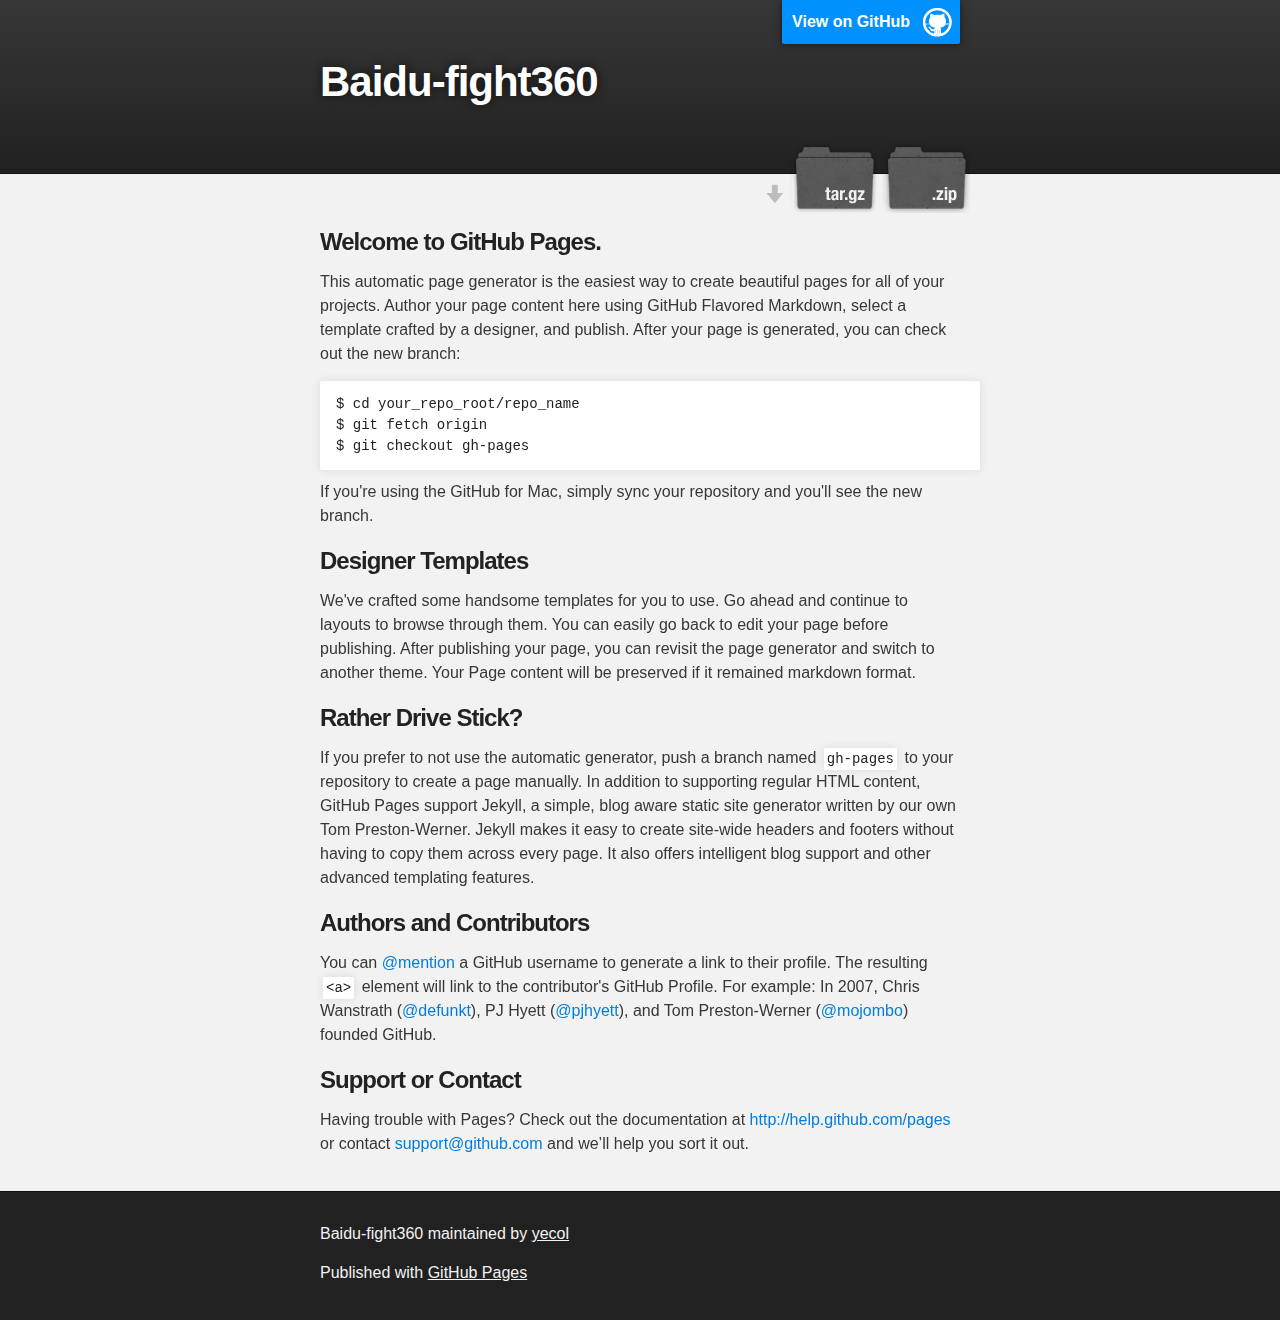
==== index.html @ 408aad26 "Create gh-pages branch via GitHub" ====
<!DOCTYPE html>
<html>

  <head>
    <meta charset='utf-8' />
    <meta http-equiv="X-UA-Compatible" content="chrome=1" />
    <meta name="description" content="Baidu-fight360 : " />

    <link rel="stylesheet" type="text/css" media="screen" href="stylesheets/stylesheet.css">

    <title>Baidu-fight360</title>
  </head>

  <body>

    <!-- HEADER -->
    <div id="header_wrap" class="outer">
        <header class="inner">
          <a id="forkme_banner" href="https://github.com/yecol/baidu-fight360">View on GitHub</a>

          <h1 id="project_title">Baidu-fight360</h1>
          <h2 id="project_tagline"></h2>

            <section id="downloads">
              <a class="zip_download_link" href="https://github.com/yecol/baidu-fight360/zipball/master">Download this project as a .zip file</a>
              <a class="tar_download_link" href="https://github.com/yecol/baidu-fight360/tarball/master">Download this project as a tar.gz file</a>
            </section>
        </header>
    </div>

    <!-- MAIN CONTENT -->
    <div id="main_content_wrap" class="outer">
      <section id="main_content" class="inner">
        <h3>
<a name="welcome-to-github-pages" class="anchor" href="#welcome-to-github-pages"><span class="octicon octicon-link"></span></a>Welcome to GitHub Pages.</h3>

<p>This automatic page generator is the easiest way to create beautiful pages for all of your projects. Author your page content here using GitHub Flavored Markdown, select a template crafted by a designer, and publish. After your page is generated, you can check out the new branch:</p>

<pre><code>$ cd your_repo_root/repo_name
$ git fetch origin
$ git checkout gh-pages
</code></pre>

<p>If you're using the GitHub for Mac, simply sync your repository and you'll see the new branch.</p>

<h3>
<a name="designer-templates" class="anchor" href="#designer-templates"><span class="octicon octicon-link"></span></a>Designer Templates</h3>

<p>We've crafted some handsome templates for you to use. Go ahead and continue to layouts to browse through them. You can easily go back to edit your page before publishing. After publishing your page, you can revisit the page generator and switch to another theme. Your Page content will be preserved if it remained markdown format.</p>

<h3>
<a name="rather-drive-stick" class="anchor" href="#rather-drive-stick"><span class="octicon octicon-link"></span></a>Rather Drive Stick?</h3>

<p>If you prefer to not use the automatic generator, push a branch named <code>gh-pages</code> to your repository to create a page manually. In addition to supporting regular HTML content, GitHub Pages support Jekyll, a simple, blog aware static site generator written by our own Tom Preston-Werner. Jekyll makes it easy to create site-wide headers and footers without having to copy them across every page. It also offers intelligent blog support and other advanced templating features.</p>

<h3>
<a name="authors-and-contributors" class="anchor" href="#authors-and-contributors"><span class="octicon octicon-link"></span></a>Authors and Contributors</h3>

<p>You can <a href="https://github.com/blog/821" class="user-mention">@mention</a> a GitHub username to generate a link to their profile. The resulting <code>&lt;a&gt;</code> element will link to the contributor's GitHub Profile. For example: In 2007, Chris Wanstrath (<a href="https://github.com/defunkt" class="user-mention">@defunkt</a>), PJ Hyett (<a href="https://github.com/pjhyett" class="user-mention">@pjhyett</a>), and Tom Preston-Werner (<a href="https://github.com/mojombo" class="user-mention">@mojombo</a>) founded GitHub.</p>

<h3>
<a name="support-or-contact" class="anchor" href="#support-or-contact"><span class="octicon octicon-link"></span></a>Support or Contact</h3>

<p>Having trouble with Pages? Check out the documentation at <a href="http://help.github.com/pages">http://help.github.com/pages</a> or contact <a href="mailto:support@github.com">support@github.com</a> and we’ll help you sort it out.</p>
      </section>
    </div>

    <!-- FOOTER  -->
    <div id="footer_wrap" class="outer">
      <footer class="inner">
        <p class="copyright">Baidu-fight360 maintained by <a href="https://github.com/yecol">yecol</a></p>
        <p>Published with <a href="http://pages.github.com">GitHub Pages</a></p>
      </footer>
    </div>

    

  </body>
</html>
---- stylesheets/stylesheet.css ----
/*******************************************************************************
Slate Theme for GitHub Pages
by Jason Costello, @jsncostello
*******************************************************************************/

@import url(pygment_trac.css);

/*******************************************************************************
MeyerWeb Reset
*******************************************************************************/

html, body, div, span, applet, object, iframe,
h1, h2, h3, h4, h5, h6, p, blockquote, pre,
a, abbr, acronym, address, big, cite, code,
del, dfn, em, img, ins, kbd, q, s, samp,
small, strike, strong, sub, sup, tt, var,
b, u, i, center,
dl, dt, dd, ol, ul, li,
fieldset, form, label, legend,
table, caption, tbody, tfoot, thead, tr, th, td,
article, aside, canvas, details, embed,
figure, figcaption, footer, header, hgroup,
menu, nav, output, ruby, section, summary,
time, mark, audio, video {
  margin: 0;
  padding: 0;
  border: 0;
  font: inherit;
  vertical-align: baseline;
}

/* HTML5 display-role reset for older browsers */
article, aside, details, figcaption, figure,
footer, header, hgroup, menu, nav, section {
  display: block;
}

ol, ul {
  list-style: none;
}

blockquote, q {
}

table {
  border-collapse: collapse;
  border-spacing: 0;
}

/*******************************************************************************
Theme Styles
*******************************************************************************/

body {
  box-sizing: border-box;
  color:#373737;
  background: #212121;
  font-size: 16px;
  font-family: 'Myriad Pro', Calibri, Helvetica, Arial, sans-serif;
  line-height: 1.5;
  -webkit-font-smoothing: antialiased;
}

h1, h2, h3, h4, h5, h6 {
  margin: 10px 0;
  font-weight: 700;
  color:#222222;
  font-family: 'Lucida Grande', 'Calibri', Helvetica, Arial, sans-serif;
  letter-spacing: -1px;
}

h1 {
  font-size: 36px;
  font-weight: 700;
}

h2 {
  padding-bottom: 10px;
  font-size: 32px;
  background: url('../images/bg_hr.png') repeat-x bottom;
}

h3 {
  font-size: 24px;
}

h4 {
  font-size: 21px;
}

h5 {
  font-size: 18px;
}

h6 {
  font-size: 16px;
}

p {
  margin: 10px 0 15px 0;
}

footer p {
  color: #f2f2f2;
}

a {
  text-decoration: none;
  color: #007edf;
  text-shadow: none;

  transition: color 0.5s ease;
  transition: text-shadow 0.5s ease;
  -webkit-transition: color 0.5s ease;
  -webkit-transition: text-shadow 0.5s ease;
  -moz-transition: color 0.5s ease;
  -moz-transition: text-shadow 0.5s ease;
  -o-transition: color 0.5s ease;
  -o-transition: text-shadow 0.5s ease;
  -ms-transition: color 0.5s ease;
  -ms-transition: text-shadow 0.5s ease;
}

a:hover, a:focus {text-decoration: underline;}

footer a {
  color: #F2F2F2;
  text-decoration: underline;
}

em {
  font-style: italic;
}

strong {
  font-weight: bold;
}

img {
  position: relative;
  margin: 0 auto;
  max-width: 739px;
  padding: 5px;
  margin: 10px 0 10px 0;
  border: 1px solid #ebebeb;

  box-shadow: 0 0 5px #ebebeb;
  -webkit-box-shadow: 0 0 5px #ebebeb;
  -moz-box-shadow: 0 0 5px #ebebeb;
  -o-box-shadow: 0 0 5px #ebebeb;
  -ms-box-shadow: 0 0 5px #ebebeb;
}

pre, code {
  width: 100%;
  color: #222;
  background-color: #fff;

  font-family: Monaco, "Bitstream Vera Sans Mono", "Lucida Console", Terminal, monospace;
  font-size: 14px;

  border-radius: 2px;
  -moz-border-radius: 2px;
  -webkit-border-radius: 2px;



}

pre {
  width: 100%;
  padding: 10px;
  box-shadow: 0 0 10px rgba(0,0,0,.1);
  overflow: auto;
}

code {
  padding: 3px;
  margin: 0 3px;
  box-shadow: 0 0 10px rgba(0,0,0,.1);
}

pre code {
  display: block;
  box-shadow: none;
}

blockquote {
  color: #666;
  margin-bottom: 20px;
  padding: 0 0 0 20px;
  border-left: 3px solid #bbb;
}

ul, ol, dl {
  margin-bottom: 15px
}

ul li {
  list-style: inside;
  padding-left: 20px;
}

ol li {
  list-style: decimal inside;
  padding-left: 20px;
}

dl dt {
  font-weight: bold;
}

dl dd {
  padding-left: 20px;
  font-style: italic;
}

dl p {
  padding-left: 20px;
  font-style: italic;
}

hr {
  height: 1px;
  margin-bottom: 5px;
  border: none;
  background: url('../images/bg_hr.png') repeat-x center;
}

table {
  border: 1px solid #373737;
  margin-bottom: 20px;
  text-align: left;
 }

th {
  font-family: 'Lucida Grande', 'Helvetica Neue', Helvetica, Arial, sans-serif;
  padding: 10px;
  background: #373737;
  color: #fff;
 }

td {
  padding: 10px;
  border: 1px solid #373737;
 }

form {
  background: #f2f2f2;
  padding: 20px;
}

/*******************************************************************************
Full-Width Styles
*******************************************************************************/

.outer {
  width: 100%;
}

.inner {
  position: relative;
  max-width: 640px;
  padding: 20px 10px;
  margin: 0 auto;
}

#forkme_banner {
  display: block;
  position: absolute;
  top:0;
  right: 10px;
  z-index: 10;
  padding: 10px 50px 10px 10px;
  color: #fff;
  background: url('../images/blacktocat.png') #0090ff no-repeat 95% 50%;
  font-weight: 700;
  box-shadow: 0 0 10px rgba(0,0,0,.5);
  border-bottom-left-radius: 2px;
  border-bottom-right-radius: 2px;
}

#header_wrap {
  background: #212121;
  background: -moz-linear-gradient(top, #373737, #212121);
  background: -webkit-linear-gradient(top, #373737, #212121);
  background: -ms-linear-gradient(top, #373737, #212121);
  background: -o-linear-gradient(top, #373737, #212121);
  background: linear-gradient(top, #373737, #212121);
}

#header_wrap .inner {
  padding: 50px 10px 30px 10px;
}

#project_title {
  margin: 0;
  color: #fff;
  font-size: 42px;
  font-weight: 700;
  text-shadow: #111 0px 0px 10px;
}

#project_tagline {
  color: #fff;
  font-size: 24px;
  font-weight: 300;
  background: none;
  text-shadow: #111 0px 0px 10px;
}

#downloads {
  position: absolute;
  width: 210px;
  z-index: 10;
  bottom: -40px;
  right: 0;
  height: 70px;
  background: url('../images/icon_download.png') no-repeat 0% 90%;
}

.zip_download_link {
  display: block;
  float: right;
  width: 90px;
  height:70px;
  text-indent: -5000px;
  overflow: hidden;
  background: url(../images/sprite_download.png) no-repeat bottom left;
}

.tar_download_link {
  display: block;
  float: right;
  width: 90px;
  height:70px;
  text-indent: -5000px;
  overflow: hidden;
  background: url(../images/sprite_download.png) no-repeat bottom right;
  margin-left: 10px;
}

.zip_download_link:hover {
  background: url(../images/sprite_download.png) no-repeat top left;
}

.tar_download_link:hover {
  background: url(../images/sprite_download.png) no-repeat top right;
}

#main_content_wrap {
  background: #f2f2f2;
  border-top: 1px solid #111;
  border-bottom: 1px solid #111;
}

#main_content {
  padding-top: 40px;
}

#footer_wrap {
  background: #212121;
}



/*******************************************************************************
Small Device Styles
*******************************************************************************/

@media screen and (max-width: 480px) {
  body {
    font-size:14px;
  }

  #downloads {
    display: none;
  }

  .inner {
    min-width: 320px;
    max-width: 480px;
  }

  #project_title {
  font-size: 32px;
  }

  h1 {
    font-size: 28px;
  }

  h2 {
    font-size: 24px;
  }

  h3 {
    font-size: 21px;
  }

  h4 {
    font-size: 18px;
  }

  h5 {
    font-size: 14px;
  }

  h6 {
    font-size: 12px;
  }

  code, pre {
    min-width: 320px;
    max-width: 480px;
    font-size: 11px;
  }

}
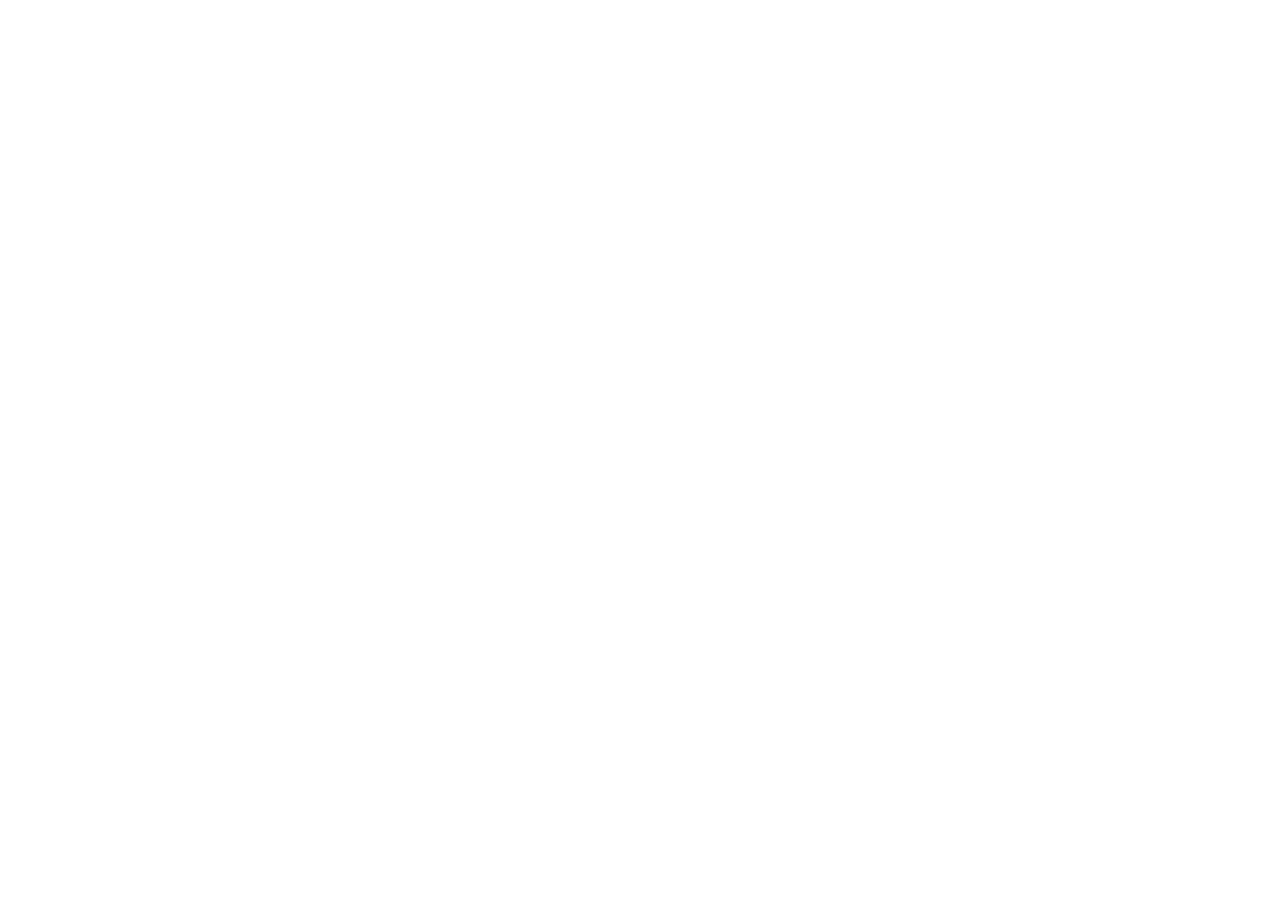
==== commit 7552d772: "html init." ====
--- a/index.html
+++ b/index.html
@@ -1,79 +1,25 @@
-<!DOCTYPE html>
-<html>
+﻿<!DOCTYPE html>
+<html lang="zh-cn">
+    <head>
+        <meta charset="utf-8">
+        <meta http-equiv="X-UA-Compatible" content="IE=edge">
+        <meta name="viewport" content="width=device-width, initial-scale=1.0">
+        <meta name="description" content="">
+        <meta name="author" content="yecol">
+        <title>
+            百度卫士
+        </title>
+        <link href="/static/assets/css/style.css" rel="stylesheet" type="text/css">
 
-  <head>
-    <meta charset='utf-8' />
-    <meta http-equiv="X-UA-Compatible" content="chrome=1" />
-    <meta name="description" content="Baidu-fight360 : " />
+        <!--[if lt IE 9]>
+        <script src="/static/assets/js/html5shiv.js"></script>
+        <script src="/static/assets/js/respond.min.js"></script>
+        <![endif]-->
+    </head>
+    
+    <body>
+       
 
-    <link rel="stylesheet" type="text/css" media="screen" href="stylesheets/stylesheet.css">
-
-    <title>Baidu-fight360</title>
-  </head>
-
-  <body>
-
-    <!-- HEADER -->
-    <div id="header_wrap" class="outer">
-        <header class="inner">
-          <a id="forkme_banner" href="https://github.com/yecol/baidu-fight360">View on GitHub</a>
-
-          <h1 id="project_title">Baidu-fight360</h1>
-          <h2 id="project_tagline"></h2>
-
-            <section id="downloads">
-              <a class="zip_download_link" href="https://github.com/yecol/baidu-fight360/zipball/master">Download this project as a .zip file</a>
-              <a class="tar_download_link" href="https://github.com/yecol/baidu-fight360/tarball/master">Download this project as a tar.gz file</a>
-            </section>
-        </header>
-    </div>
-
-    <!-- MAIN CONTENT -->
-    <div id="main_content_wrap" class="outer">
-      <section id="main_content" class="inner">
-        <h3>
-<a name="welcome-to-github-pages" class="anchor" href="#welcome-to-github-pages"><span class="octicon octicon-link"></span></a>Welcome to GitHub Pages.</h3>
-
-<p>This automatic page generator is the easiest way to create beautiful pages for all of your projects. Author your page content here using GitHub Flavored Markdown, select a template crafted by a designer, and publish. After your page is generated, you can check out the new branch:</p>
-
-<pre><code>$ cd your_repo_root/repo_name
-$ git fetch origin
-$ git checkout gh-pages
-</code></pre>
-
-<p>If you're using the GitHub for Mac, simply sync your repository and you'll see the new branch.</p>
-
-<h3>
-<a name="designer-templates" class="anchor" href="#designer-templates"><span class="octicon octicon-link"></span></a>Designer Templates</h3>
-
-<p>We've crafted some handsome templates for you to use. Go ahead and continue to layouts to browse through them. You can easily go back to edit your page before publishing. After publishing your page, you can revisit the page generator and switch to another theme. Your Page content will be preserved if it remained markdown format.</p>
-
-<h3>
-<a name="rather-drive-stick" class="anchor" href="#rather-drive-stick"><span class="octicon octicon-link"></span></a>Rather Drive Stick?</h3>
-
-<p>If you prefer to not use the automatic generator, push a branch named <code>gh-pages</code> to your repository to create a page manually. In addition to supporting regular HTML content, GitHub Pages support Jekyll, a simple, blog aware static site generator written by our own Tom Preston-Werner. Jekyll makes it easy to create site-wide headers and footers without having to copy them across every page. It also offers intelligent blog support and other advanced templating features.</p>
-
-<h3>
-<a name="authors-and-contributors" class="anchor" href="#authors-and-contributors"><span class="octicon octicon-link"></span></a>Authors and Contributors</h3>
-
-<p>You can <a href="https://github.com/blog/821" class="user-mention">@mention</a> a GitHub username to generate a link to their profile. The resulting <code>&lt;a&gt;</code> element will link to the contributor's GitHub Profile. For example: In 2007, Chris Wanstrath (<a href="https://github.com/defunkt" class="user-mention">@defunkt</a>), PJ Hyett (<a href="https://github.com/pjhyett" class="user-mention">@pjhyett</a>), and Tom Preston-Werner (<a href="https://github.com/mojombo" class="user-mention">@mojombo</a>) founded GitHub.</p>
-
-<h3>
-<a name="support-or-contact" class="anchor" href="#support-or-contact"><span class="octicon octicon-link"></span></a>Support or Contact</h3>
-
-<p>Having trouble with Pages? Check out the documentation at <a href="http://help.github.com/pages">http://help.github.com/pages</a> or contact <a href="mailto:support@github.com">support@github.com</a> and we’ll help you sort it out.</p>
-      </section>
-    </div>
-
-    <!-- FOOTER  -->
-    <div id="footer_wrap" class="outer">
-      <footer class="inner">
-        <p class="copyright">Baidu-fight360 maintained by <a href="https://github.com/yecol">yecol</a></p>
-        <p>Published with <a href="http://pages.github.com">GitHub Pages</a></p>
-      </footer>
-    </div>
-
-    
-
-  </body>
-</html>
+        <script src="/static/assets/js/jquery-1.10.2.min.js"></script>
+    </body>
+</html>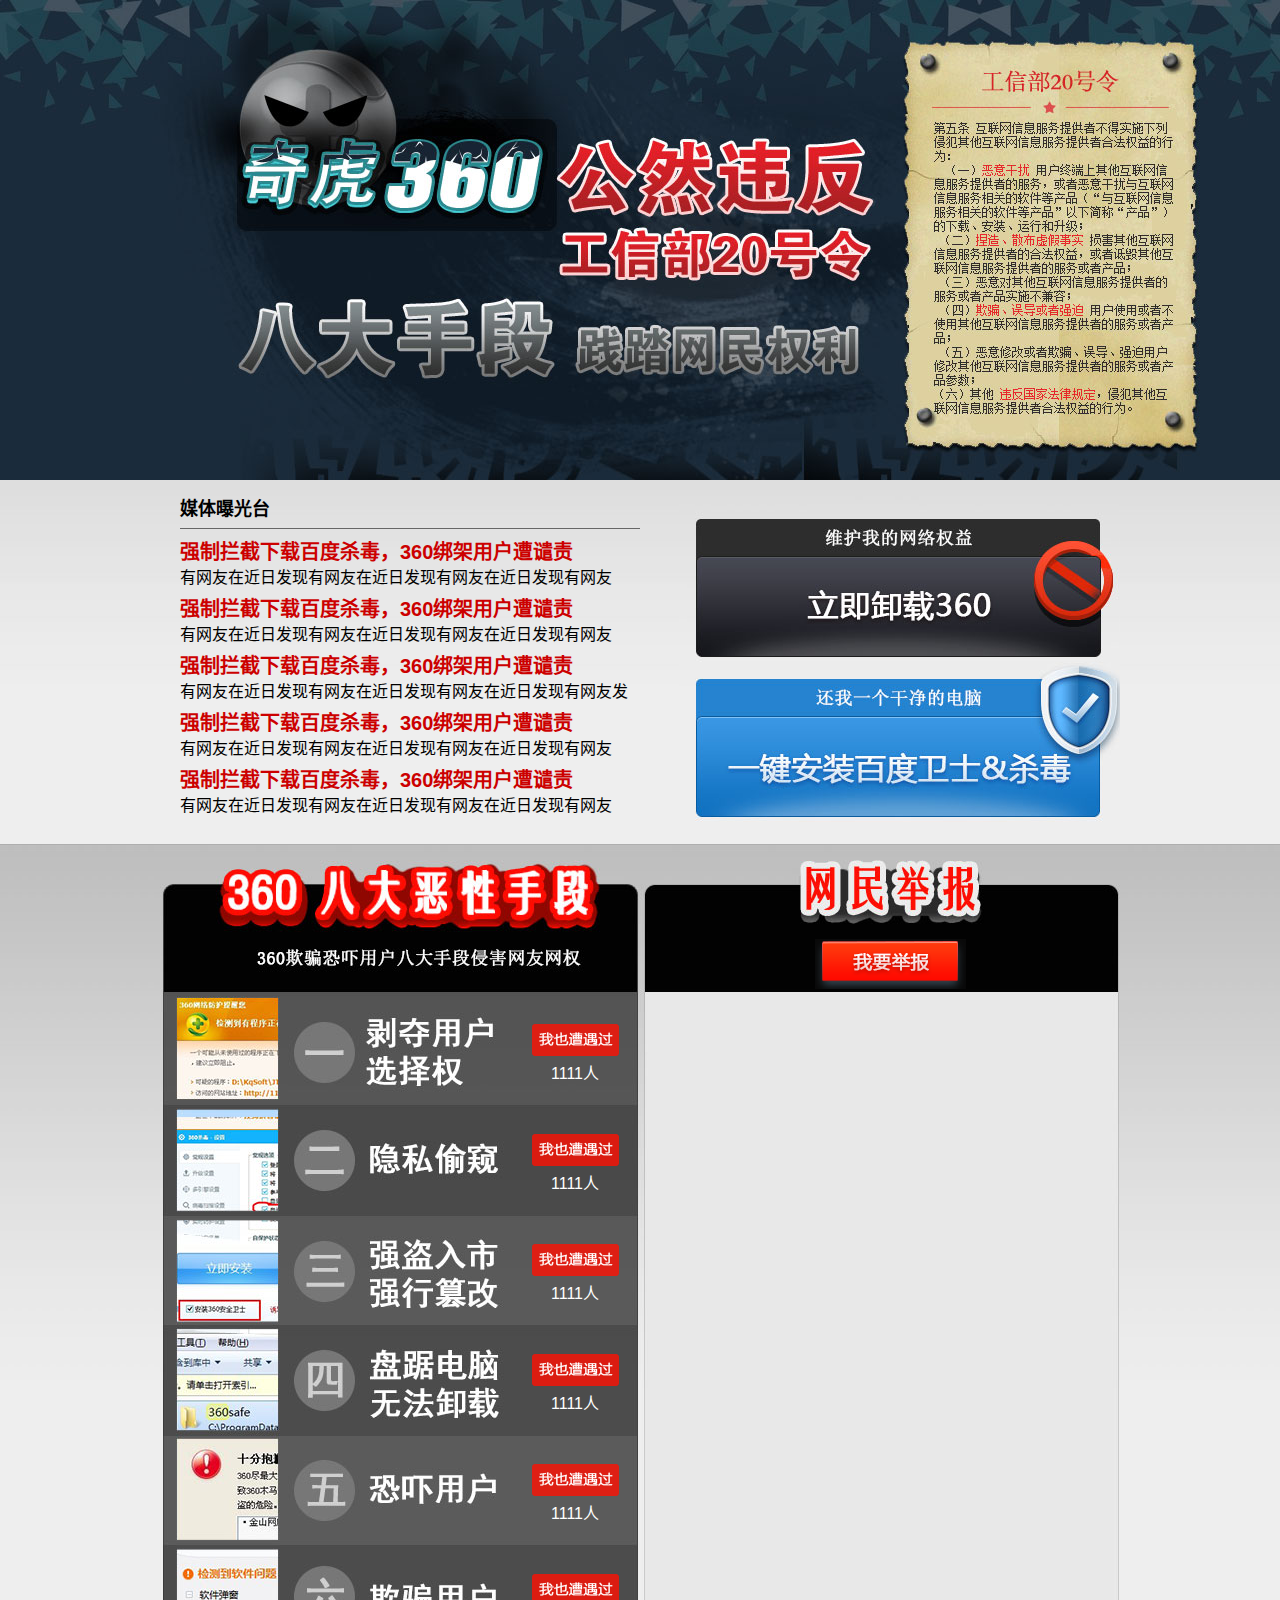
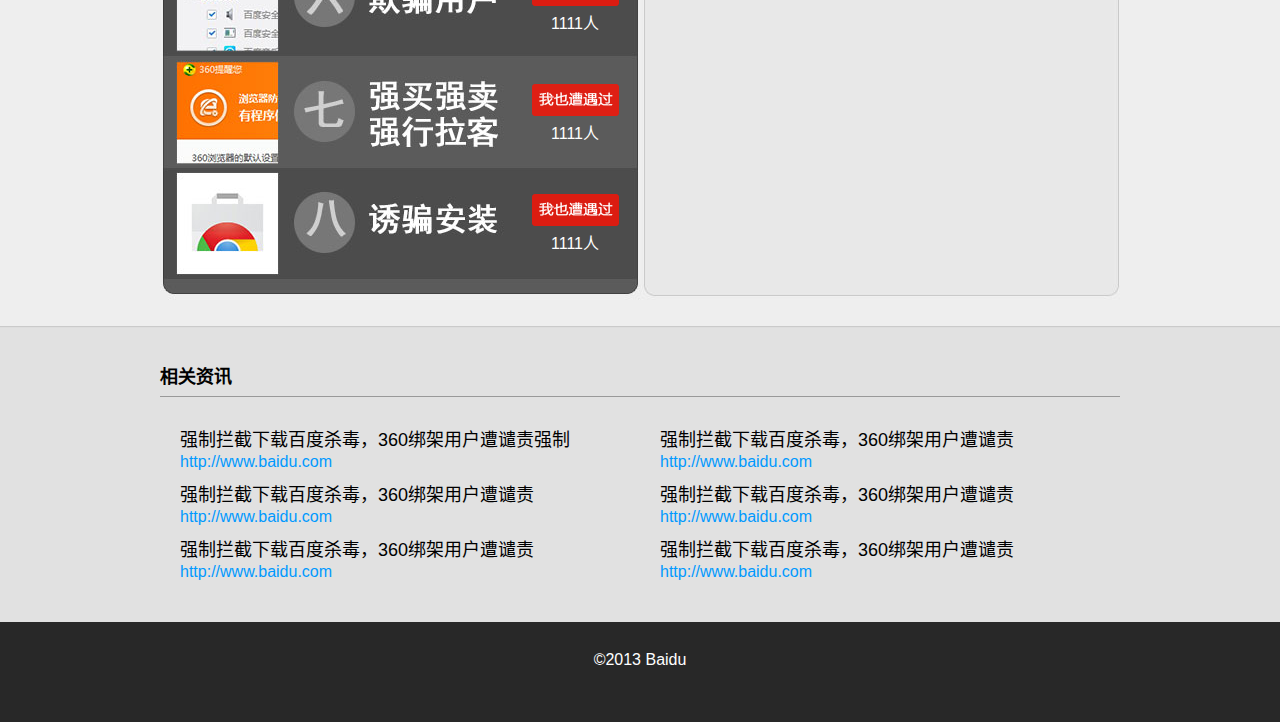
==== commit c918b194: "index.html v0.9" ====
--- a/index.html
+++ b/index.html
@@ -9,7 +9,7 @@
         <title>
             百度卫士
         </title>
-        <link href="/static/assets/css/style.css" rel="stylesheet" type="text/css">
+        <link href="./assets/css/style.css" rel="stylesheet" type="text/css">
 
         <!--[if lt IE 9]>
         <script src="/static/assets/js/html5shiv.js"></script>
@@ -18,6 +18,123 @@
     </head>
     
     <body>
+    <div id="banner" class="section">
+        <div class="banner-container">
+        </div>
+    </div>
+
+    <div id="expo" class="section">
+        <div class="expo-container">
+            <div class="expo-news">
+                <h4>媒体曝光台</h4>
+                <div class="expo-item">
+                    <a href="#">强制拦截下载百度杀毒，360绑架用户遭谴责</a>
+                    <p>有网友在近日发现有网友在近日发现有网友在近日发现有网友</p>
+                </div>
+                <div class="expo-item">
+                    <a href="#">强制拦截下载百度杀毒，360绑架用户遭谴责</a>
+                    <p>有网友在近日发现有网友在近日发现有网友在近日发现有网友</p>
+                </div>
+                <div class="expo-item">
+                    <a href="#">强制拦截下载百度杀毒，360绑架用户遭谴责</a>
+                    <p>有网友在近日发现有网友在近日发现有网友在近日发现有网友发</p>
+                </div>
+                <div class="expo-item">
+                    <a href="#">强制拦截下载百度杀毒，360绑架用户遭谴责</a>
+                    <p>有网友在近日发现有网友在近日发现有网友在近日发现有网友</p>
+                </div>
+                <div class="expo-item">
+                    <a href="#">强制拦截下载百度杀毒，360绑架用户遭谴责</a>
+                    <p>有网友在近日发现有网友在近日发现有网友在近日发现有网友</p>
+                </div>
+            </div>
+            <div class="expo-btn">
+                <a href="#" id="remove-360"></a>
+                <a href="#" id="install-baidu"></a>
+            </div>
+        </div>
+    </div>
+
+    <div id="list" class="section">
+        <div class="list-container">
+            <div class="zz">
+                <div class="method">
+                    <a href="#" class="me2"></a>
+                    <p class="me2-p">1111人</p>
+                </div>
+                <div class="method">
+                    <a href="#" class="me2"></a>
+                    <p class="me2-p">1111人</p>
+                </div>
+                <div class="method">
+                    <a href="#" class="me2"></a>
+                    <p class="me2-p">1111人</p>
+                </div>
+                <div class="method">
+                    <a href="#" class="me2"></a>
+                    <p class="me2-p">1111人</p>
+                </div>
+                <div class="method">
+                    <a href="#" class="me2"></a>
+                    <p class="me2-p">1111人</p>
+                </div>
+                <div class="method">
+                    <a href="#" class="me2"></a>
+                    <p class="me2-p">1111人</p>
+                </div>
+                <div class="method">
+                    <a href="#" class="me2"></a>
+                    <p class="me2-p">1111人</p>
+                </div>
+                <div class="method">
+                    <a href="#" class="me2"></a>
+                    <p class="me2-p">1111人</p>
+                </div>
+            </div>
+           
+            <div class="jb">
+            <div class="jb-btn">
+                <a href="#"></a>
+            </div>
+            <div class="jb-images">
+            </div>
+            </div>
+        </div>
+    </div>
+
+    <div id="news" class="section">
+        <div class="news-container">
+             <h4>相关资讯</h4>
+                <div class="news-item">
+                    <a href="#" class="title">强制拦截下载百度杀毒，360绑架用户遭谴责强制</a>
+                    <a href="#" class="link">http://www.baidu.com</a>
+                </div>
+                <div class="news-item">
+                    <a href="#" class="title">强制拦截下载百度杀毒，360绑架用户遭谴责</a>
+                    <a href="#" class="link">http://www.baidu.com</a>
+                </div>
+                <div class="news-item">
+                    <a href="#" class="title">强制拦截下载百度杀毒，360绑架用户遭谴责</a>
+                    <a href="#" class="link">http://www.baidu.com</a>
+                </div>
+                <div class="news-item">
+                    <a href="#" class="title">强制拦截下载百度杀毒，360绑架用户遭谴责</a>
+                    <a href="#" class="link">http://www.baidu.com</a>
+                </div>
+                <div class="news-item">
+                    <a href="#" class="title">强制拦截下载百度杀毒，360绑架用户遭谴责</a>
+                    <a href="#" class="link">http://www.baidu.com</a>
+                </div>
+                <div class="news-item">
+                    <a href="#" class="title">强制拦截下载百度杀毒，360绑架用户遭谴责</a>
+                    <a href="#" class="link">http://www.baidu.com</a>
+                </div>
+        </div>
+    </div>
+    <div id="footer" class="section">
+        <p>©2013 Baidu</p>
+    </div>
+
        
 
         <script src="/static/assets/js/jquery-1.10.2.min.js"></script>
--- a/assets/css/style.css
+++ b/assets/css/style.css
@@ -0,0 +1,33 @@
+@import "reset.css";
+body{font-family:"Microsoft Yahei",'Arial';vertical-align:baseline}body a{text-decoration:none}body a:hover,body a:focus,body a:active{color:#00f}
+.clearfix:before,.clearfix:after{content:" ";display:table}
+.clearfix:after{clear:both}
+.hide{display:none}
+.section{width:100%}
+#banner{height:480px;background:url("../img/banner-bg.jpg") 0 0 repeat-x}#banner .banner-container{width:1440px;margin:0 auto 0 auto;background:url("../img/banner.jpg") center center no-repeat;height:480px}
+#expo{background:url("../img/gd-bg.jpg") 0 0 repeat-x}#expo:before,#expo:after{content:" ";display:table}
+#expo:after{clear:both}
+#expo .expo-container{width:960px;height:364px;margin:0 auto 0 auto}#expo .expo-container:before,#expo .expo-container:after{content:" ";display:table}
+#expo .expo-container:after{clear:both}
+#expo .expo-container .expo-news{width:479px;height:320px;padding:20px;float:left}#expo .expo-container .expo-news h4{display:block;width:460px;border-bottom:solid #666 1px;padding-bottom:10px;margin-bottom:10px;font-size:18px;color:#000}
+#expo .expo-container .expo-news .expo-item{width:460px;margin-bottom:10px}#expo .expo-container .expo-news .expo-item a{font-weight:bold;color:#c00;font-size:20px;line-height:26px;margin-bottom:10px}#expo .expo-container .expo-news .expo-item a:hover,#expo .expo-container .expo-news .expo-item a:active{color:#cc0 0;text-decoration:underline}
+#expo .expo-container .expo-news .expo-item p{padding-top:5px}
+#expo .expo-container .expo-btn{width:441px;height:360px;float:left}#expo .expo-container .expo-btn a#remove-360{display:block;width:441px;height:182px;background:url("../img/remove-360.jpg") 0 0 no-repeat}
+#expo .expo-container .expo-btn a#install-baidu{display:block;width:441px;height:182px;background:url("../img/install-baidu.jpg") 0 0 no-repeat}
+#list{background:url("../img/8da-bg.jpg") 0 0 repeat-x}#list:before,#list:after{content:" ";display:table}
+#list:after{clear:both}
+#list .list-container{height:1083px;width:960px;margin:0 auto 0 auto}#list .list-container:before,#list .list-container:after{content:" ";display:table}
+#list .list-container:after{clear:both}
+#list .list-container .zz{float:left;width:480px;height:933px;background:url("../img/8da.jpg") 0 0 no-repeat;padding-top:150px}#list .list-container .zz .method{width:130px;height:80px;padding-left:350px;padding-top:30px}#list .list-container .zz .method a.me2{margin:0 auto 0 auto;width:87px;height:32px;display:block;background:url("../img/me2.png") 0 0 no-repeat}
+#list .list-container .zz .method p.me2-p{text-align:center;width:87px;margin:10px auto 0 auto;color:#fff}
+#list .list-container .jb{float:left;width:480px;height:1083px;background:url("../img/jb-bg.jpg") 0 0 no-repeat}#list .list-container .jb .jb-btn{width:480px;height:150px}#list .list-container .jb .jb-btn:before,#list .list-container .jb .jb-btn:after{content:" ";display:table}
+#list .list-container .jb .jb-btn:after{clear:both}
+#list .list-container .jb .jb-btn a{background:url("../img/jubao.png") 0 0 no-repeat;width:151px;height:50px;display:block;margin-top:95px;margin-left:175px}
+#news{border-top:solid #ddd 1px;background-color:#e1e1e1}#news .news-container{width:960px;margin:0 auto 0 auto;padding-top:40px;padding-bottom:50px}#news .news-container:before,#news .news-container:after{content:" ";display:table}
+#news .news-container:after{clear:both}
+#news .news-container h4{display:block;width:960px;border-bottom:solid #999 1px;padding-bottom:10px;margin-bottom:10px;font-size:18px;color:#000}
+#news .news-container .news-item{float:left;width:440px;height:15px;padding:20px}#news .news-container .news-item:before,#news .news-container .news-item:after{content:" ";display:table}
+#news .news-container .news-item:after{clear:both}
+#news .news-container .news-item a.title{color:#000;font-size:18px;line-height:26px}
+#news .news-container .news-item a.link{color:#09f;font-size:16px;line-height:18px}
+#footer{padding-top:30px;background-color:#282828;height:70px}#footer p{color:#fff;text-align:center}
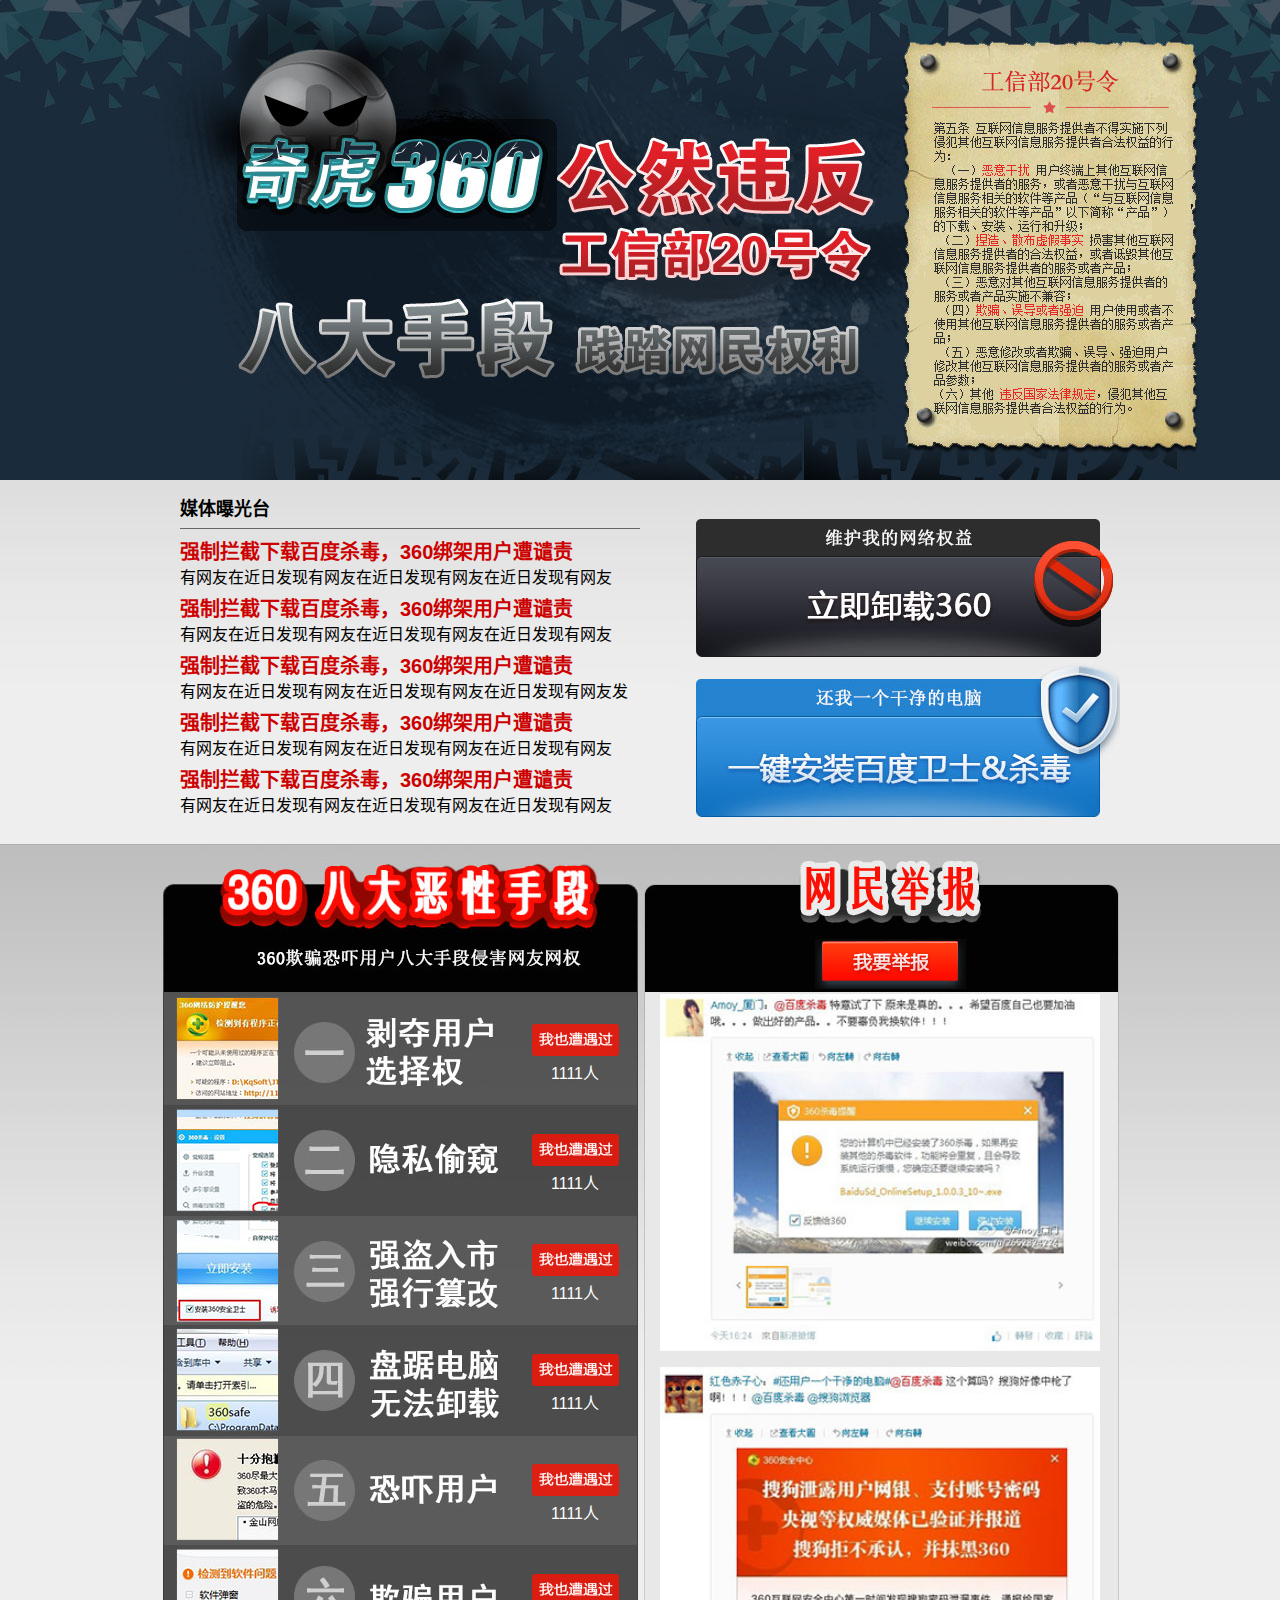
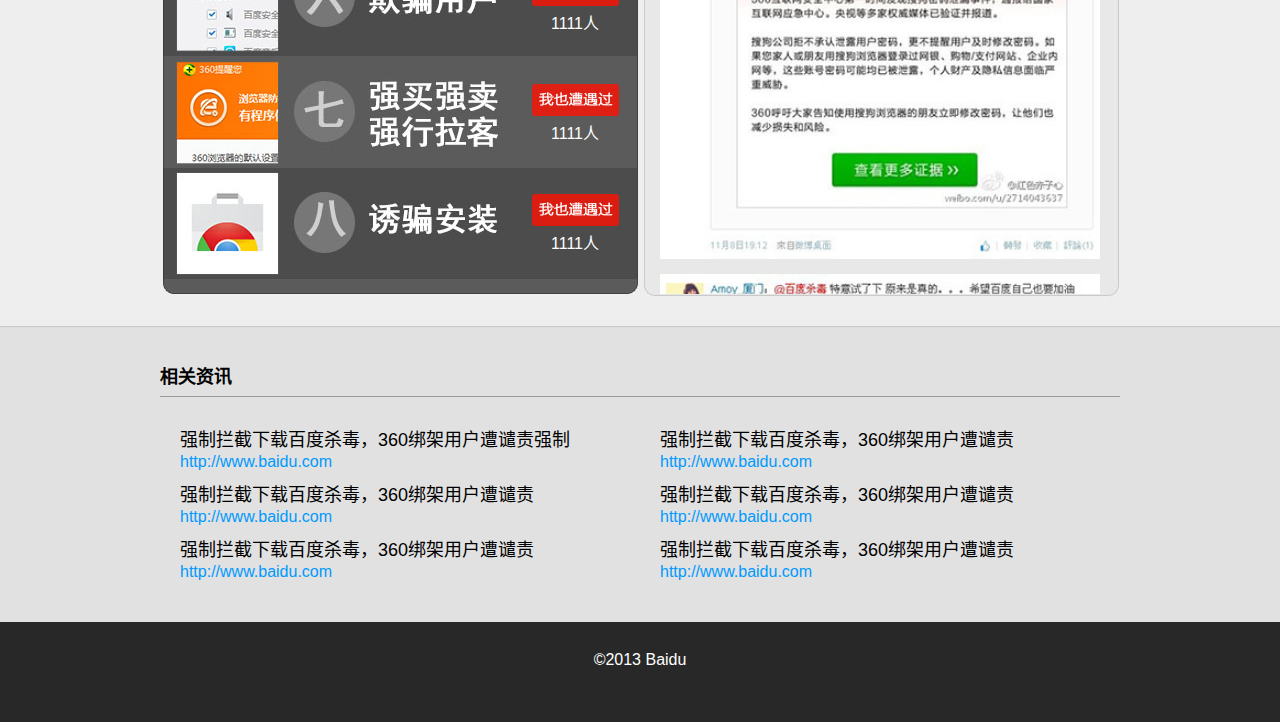
==== commit a5ffdb09: "v1.0" ====
--- a/index.html
+++ b/index.html
@@ -10,6 +10,7 @@
             百度卫士
         </title>
         <link href="./assets/css/style.css" rel="stylesheet" type="text/css">
+        <link href="./assets/css/scroll.css" rel="stylesheet" type="text/css">
 
         <!--[if lt IE 9]>
         <script src="/static/assets/js/html5shiv.js"></script>
@@ -97,6 +98,11 @@
                 <a href="#"></a>
             </div>
             <div class="jb-images">
+                <ul id="scroller">
+                    <li><img src="./images/jb-1.jpg"></li>
+                    <li><img src="./images/jb-2.jpg"></li>
+                    <li><img src="./images/jb-3.jpg"></li>
+                </ul>      
             </div>
             </div>
         </div>
@@ -137,6 +143,20 @@
 
        
 
-        <script src="/static/assets/js/jquery-1.10.2.min.js"></script>
+    <script src="./assets/js/jquery-1.10.2.min.js"></script>
+    <script src="./assets/js/jquery.simplyscroll.min.js"></script>
+    <script>
+    $(document).ready(function() {
+        console.log("hello");
+        $("#scroller").simplyScroll({
+            customClass: 'vert',
+            orientation: 'vertical',
+            auto: true,
+            autoMode: 'loop',
+            frameRate: 20,
+            speed: 1
+        });  
+    });
+    </script>
     </body>
 </html>--- a/assets/css/style.css
+++ b/assets/css/style.css
@@ -23,6 +23,7 @@
 #list .list-container .jb{float:left;width:480px;height:1083px;background:url("../img/jb-bg.jpg") 0 0 no-repeat}#list .list-container .jb .jb-btn{width:480px;height:150px}#list .list-container .jb .jb-btn:before,#list .list-container .jb .jb-btn:after{content:" ";display:table}
 #list .list-container .jb .jb-btn:after{clear:both}
 #list .list-container .jb .jb-btn a{background:url("../img/jubao.png") 0 0 no-repeat;width:151px;height:50px;display:block;margin-top:95px;margin-left:175px}
+#list .list-container .jb .jb-images{width:480px;height:950px;padding-left:10px}#list .list-container .jb .jb-images img{margin:10px;width:450px}
 #news{border-top:solid #ddd 1px;background-color:#e1e1e1}#news .news-container{width:960px;margin:0 auto 0 auto;padding-top:40px;padding-bottom:50px}#news .news-container:before,#news .news-container:after{content:" ";display:table}
 #news .news-container:after{clear:both}
 #news .news-container h4{display:block;width:960px;border-bottom:solid #999 1px;padding-bottom:10px;margin-bottom:10px;font-size:18px;color:#000}
@@ -31,3 +32,12 @@
 #news .news-container .news-item a.title{color:#000;font-size:18px;line-height:26px}
 #news .news-container .news-item a.link{color:#09f;font-size:16px;line-height:18px}
 #footer{padding-top:30px;background-color:#282828;height:70px}#footer p{color:#fff;text-align:center}
+#tricks{width:100%;height:860px}#tricks .tricks-container{width:960px;margin:40px auto 20px auto}#tricks .tricks-container:before,#tricks .tricks-container:after{content:" ";display:table}
+#tricks .tricks-container:after{clear:both}
+#tricks .tricks-container h2{font-size:20px;width:960px;padding-bottom:10px;border-bottom:solid #999 1px}
+#tricks .tricks-container .returnHome{width:100px;color:#09f;font-weight:bold;float:right;position:relative;top:-25px}#tricks .tricks-container .returnHome:hover{text-decoration:underline}
+#tricks .tricks-container .page{display:none;width:960px;float:left;height:720px;margin:20px 0 20px 0}#tricks .tricks-container .page:before,#tricks .tricks-container .page:after{content:" ";display:table}
+#tricks .tricks-container .page:after{clear:both}
+#tricks .tricks-container .page-item{float:left;padding:20px;width:200px;height:200px}#tricks .tricks-container .page-item img{width:200px;height:150px;border:solid #eee 1px;border-radius:8px}
+#tricks .tricks-container .page-item p.trick-p{color:#000;font-size:16px;line-height:20px}
+#tricks .tricks-container .page-nav p{text-align:center;font-size:18px}#tricks .tricks-container .page-nav p a{color:#09f}
--- a/assets/css/scroll.css
+++ b/assets/css/scroll.css
@@ -0,0 +1,124 @@
+/* Container DIV - automatically generated */
+.simply-scroll-container { 
+	position: relative;
+}
+
+/* Clip DIV - automatically generated */
+.simply-scroll-clip { 
+	position: relative;
+	overflow: hidden;
+}
+
+/* UL/OL/DIV - the element that simplyScroll is inited on
+Class name automatically added to element */
+.simply-scroll-list { 
+	overflow: hidden;
+	margin: 0;
+	padding: 0;
+	list-style: none;
+}
+	
+.simply-scroll-list li {
+	padding: 0;
+	margin: 0;
+	list-style: none;
+}
+	
+.simply-scroll-list li img {
+	border: none;
+	display: block;
+}
+
+/* Master button styles - note that left and right 
+versions are included although they are not used in this example */
+
+.simply-scroll-btn {
+	position: absolute;
+	background-image: url(buttons.png);
+	width: 42px;
+	height: 44px;
+	z-index:3;
+	cursor: pointer;
+}
+	
+.simply-scroll-btn-left {
+	left: 6px;
+	bottom: 6px;
+	background-position: 0 -44px;
+}
+.simply-scroll-btn-left.disabled {
+	background-position: 0 0 !important;
+}
+.simply-scroll-btn-left:hover {
+	background-position: 0 -88px;
+}
+	
+.simply-scroll-btn-right {
+	right: 6px;
+	bottom: 6px;
+	background-position: 84px -44px;
+}
+.simply-scroll-btn-right.disabled {
+	background-position: 84px 0 !important;
+}
+.simply-scroll-btn-right:hover {
+	background-position: 84px -88px;
+}
+	
+.simply-scroll-btn-up {
+	right: 6px;
+	top: 6px;
+	background-position: -126px -44px;
+}
+.simply-scroll-btn-up.disabled {
+	background-position: -126px 0 !important;
+}
+.simply-scroll-btn-up:hover {
+	background-position: -126px -88px;
+}
+	
+.simply-scroll-btn-down {
+	right: 6px;
+	bottom: 6px;
+	background-position: -42px -44px;
+}
+.simply-scroll-btn-down.disabled {
+	background-position: -42px 0 !important;
+}
+.simply-scroll-btn-down:hover {
+	background-position: -42px -88px;
+}
+
+/* Custom class modifications - adds to / overrides above
+
+Vertical scroller example, with custom base class */
+
+/* Container DIV */
+.vert { 
+	width: 450px; /* wider than clip for custom button pos. */
+	height: 900px;
+	margin-bottom: 1.5em;
+}
+
+/* Clip DIV */
+.vert .simply-scroll-clip {
+	width: 450px;
+	height: 900px;
+}
+
+/* Explicitly set height/width of each list item */
+.vert .simply-scroll-list li {
+	width: 450px;
+	margin-bottom: 15px;
+}
+
+/* Modified button positions, overriding previous styles */
+.vert .simply-scroll-btn-up { 
+	right: 0;
+	top: 0;
+}
+
+.vert .simply-scroll-btn-down { 
+	right: 0;
+	top: 52px;
+}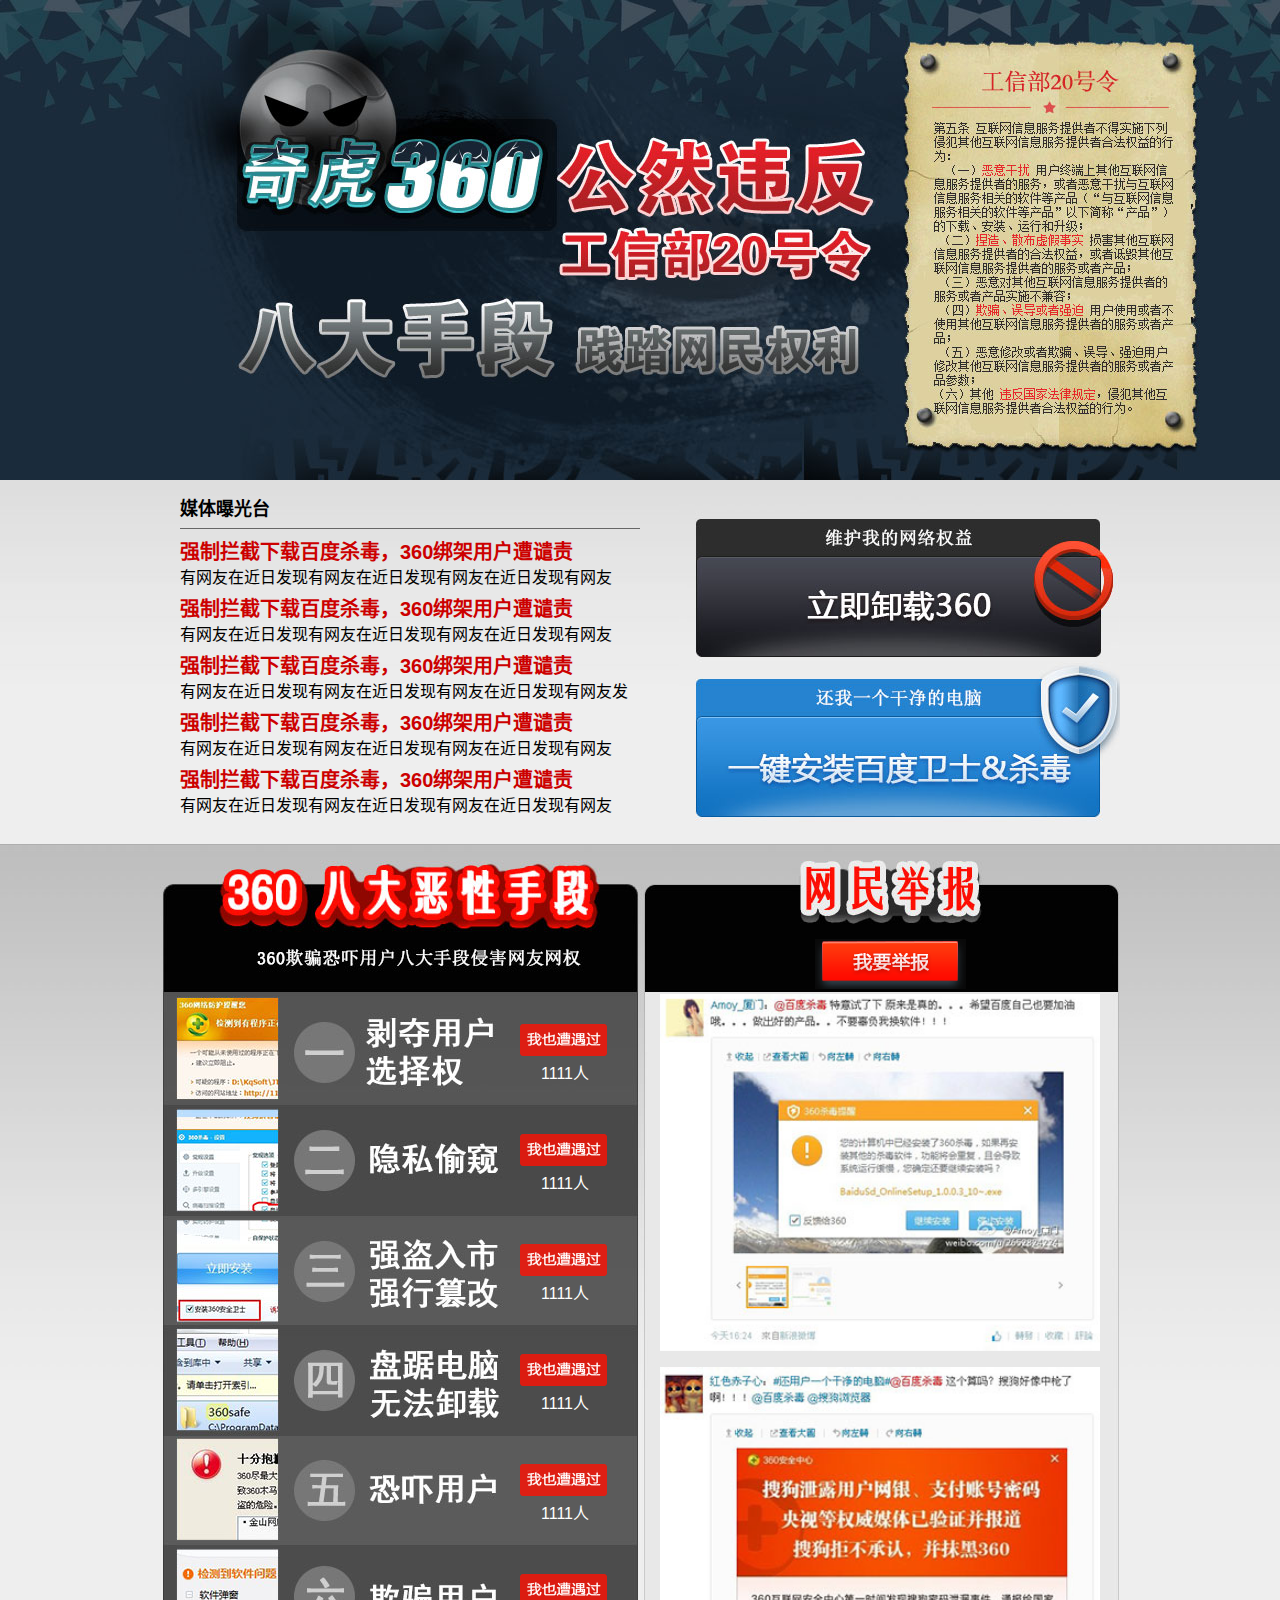
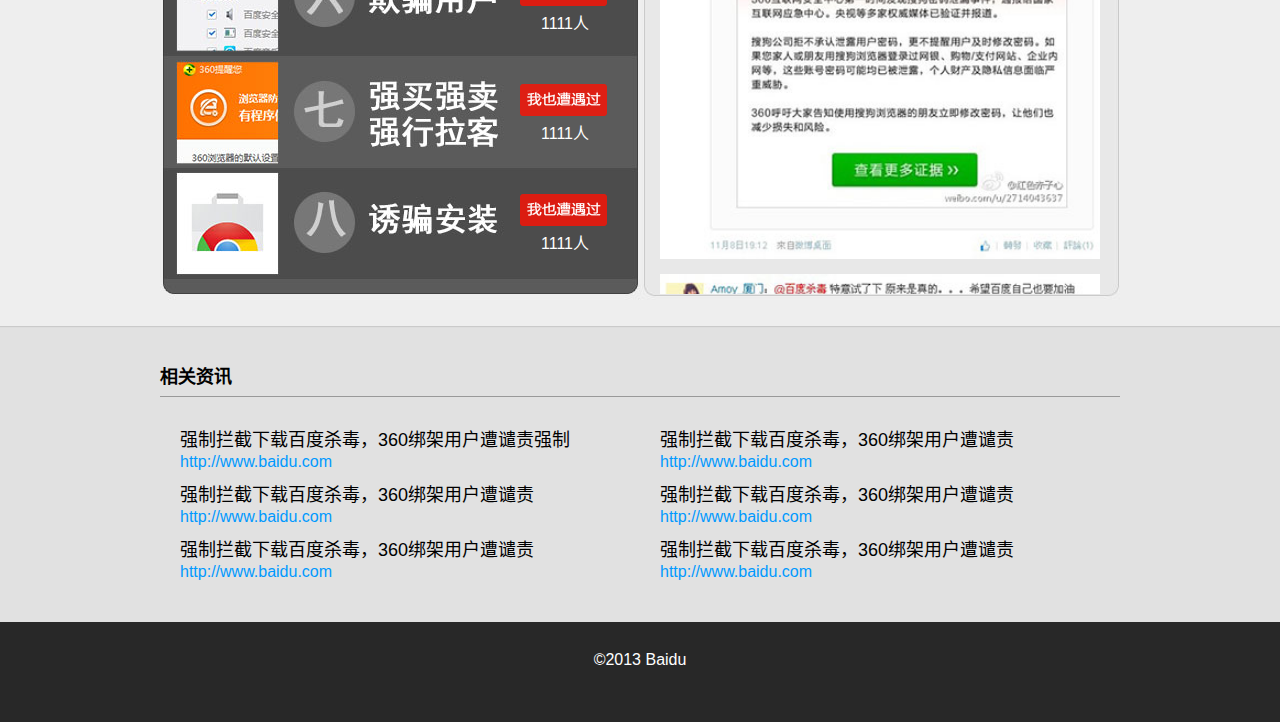
==== commit 0b4a783f: "file added. v1.0" ====
--- a/index.html
+++ b/index.html
@@ -60,34 +60,42 @@
         <div class="list-container">
             <div class="zz">
                 <div class="method">
+                    <a href="trick1.html" class="trick"></a>
                     <a href="#" class="me2"></a>
                     <p class="me2-p">1111人</p>
                 </div>
                 <div class="method">
+                    <a href="trick2.html" class="trick"></a>
                     <a href="#" class="me2"></a>
                     <p class="me2-p">1111人</p>
                 </div>
                 <div class="method">
+                    <a href="trick3.html" class="trick"></a>
                     <a href="#" class="me2"></a>
                     <p class="me2-p">1111人</p>
                 </div>
                 <div class="method">
+                    <a href="trick4.html" class="trick"></a>
                     <a href="#" class="me2"></a>
                     <p class="me2-p">1111人</p>
                 </div>
                 <div class="method">
+                    <a href="trick5.html" class="trick"></a>
                     <a href="#" class="me2"></a>
                     <p class="me2-p">1111人</p>
                 </div>
                 <div class="method">
+                    <a href="trick6.html" class="trick"></a>
                     <a href="#" class="me2"></a>
                     <p class="me2-p">1111人</p>
                 </div>
                 <div class="method">
+                    <a href="trick7.html" class="trick"></a>
                     <a href="#" class="me2"></a>
                     <p class="me2-p">1111人</p>
                 </div>
                 <div class="method">
+                    <a href="trick8.html" class="trick"></a>
                     <a href="#" class="me2"></a>
                     <p class="me2-p">1111人</p>
                 </div>
@@ -147,7 +155,6 @@
     <script src="./assets/js/jquery.simplyscroll.min.js"></script>
     <script>
     $(document).ready(function() {
-        console.log("hello");
         $("#scroller").simplyScroll({
             customClass: 'vert',
             orientation: 'vertical',
--- a/assets/css/style.css
+++ b/assets/css/style.css
@@ -18,12 +18,15 @@
 #list:after{clear:both}
 #list .list-container{height:1083px;width:960px;margin:0 auto 0 auto}#list .list-container:before,#list .list-container:after{content:" ";display:table}
 #list .list-container:after{clear:both}
-#list .list-container .zz{float:left;width:480px;height:933px;background:url("../img/8da.jpg") 0 0 no-repeat;padding-top:150px}#list .list-container .zz .method{width:130px;height:80px;padding-left:350px;padding-top:30px}#list .list-container .zz .method a.me2{margin:0 auto 0 auto;width:87px;height:32px;display:block;background:url("../img/me2.png") 0 0 no-repeat}
-#list .list-container .zz .method p.me2-p{text-align:center;width:87px;margin:10px auto 0 auto;color:#fff}
+#list .list-container .zz{float:left;width:480px;height:933px;background:url("../img/8da.jpg") 0 0 no-repeat;padding-top:150px}#list .list-container .zz .method{width:480px;height:80px;padding-left:0;padding-top:0}#list .list-container .zz .method:before,#list .list-container .zz .method:after{content:" ";display:table}
+#list .list-container .zz .method:after{clear:both}
+#list .list-container .zz .method a.trick{float:left;width:340px;height:110px;display:inline-block}
+#list .list-container .zz .method a.me2{float:left;margin-top:30px;margin-left:20px;width:87px;height:32px;display:block;background:url("../img/me2.png") 0 0 no-repeat}
+#list .list-container .zz .method p.me2-p{float:left;text-align:center;width:130px;margin:10px auto 0 auto;color:#fff}
 #list .list-container .jb{float:left;width:480px;height:1083px;background:url("../img/jb-bg.jpg") 0 0 no-repeat}#list .list-container .jb .jb-btn{width:480px;height:150px}#list .list-container .jb .jb-btn:before,#list .list-container .jb .jb-btn:after{content:" ";display:table}
 #list .list-container .jb .jb-btn:after{clear:both}
 #list .list-container .jb .jb-btn a{background:url("../img/jubao.png") 0 0 no-repeat;width:151px;height:50px;display:block;margin-top:95px;margin-left:175px}
-#list .list-container .jb .jb-images{width:480px;height:950px;padding-left:10px}#list .list-container .jb .jb-images img{margin:10px;width:450px}
+#list .list-container .jb .jb-images{width:470px;height:900px;padding-left:10px;overflow:hidden}#list .list-container .jb .jb-images img{margin:10px;width:450px}
 #news{border-top:solid #ddd 1px;background-color:#e1e1e1}#news .news-container{width:960px;margin:0 auto 0 auto;padding-top:40px;padding-bottom:50px}#news .news-container:before,#news .news-container:after{content:" ";display:table}
 #news .news-container:after{clear:both}
 #news .news-container h4{display:block;width:960px;border-bottom:solid #999 1px;padding-bottom:10px;margin-bottom:10px;font-size:18px;color:#000}
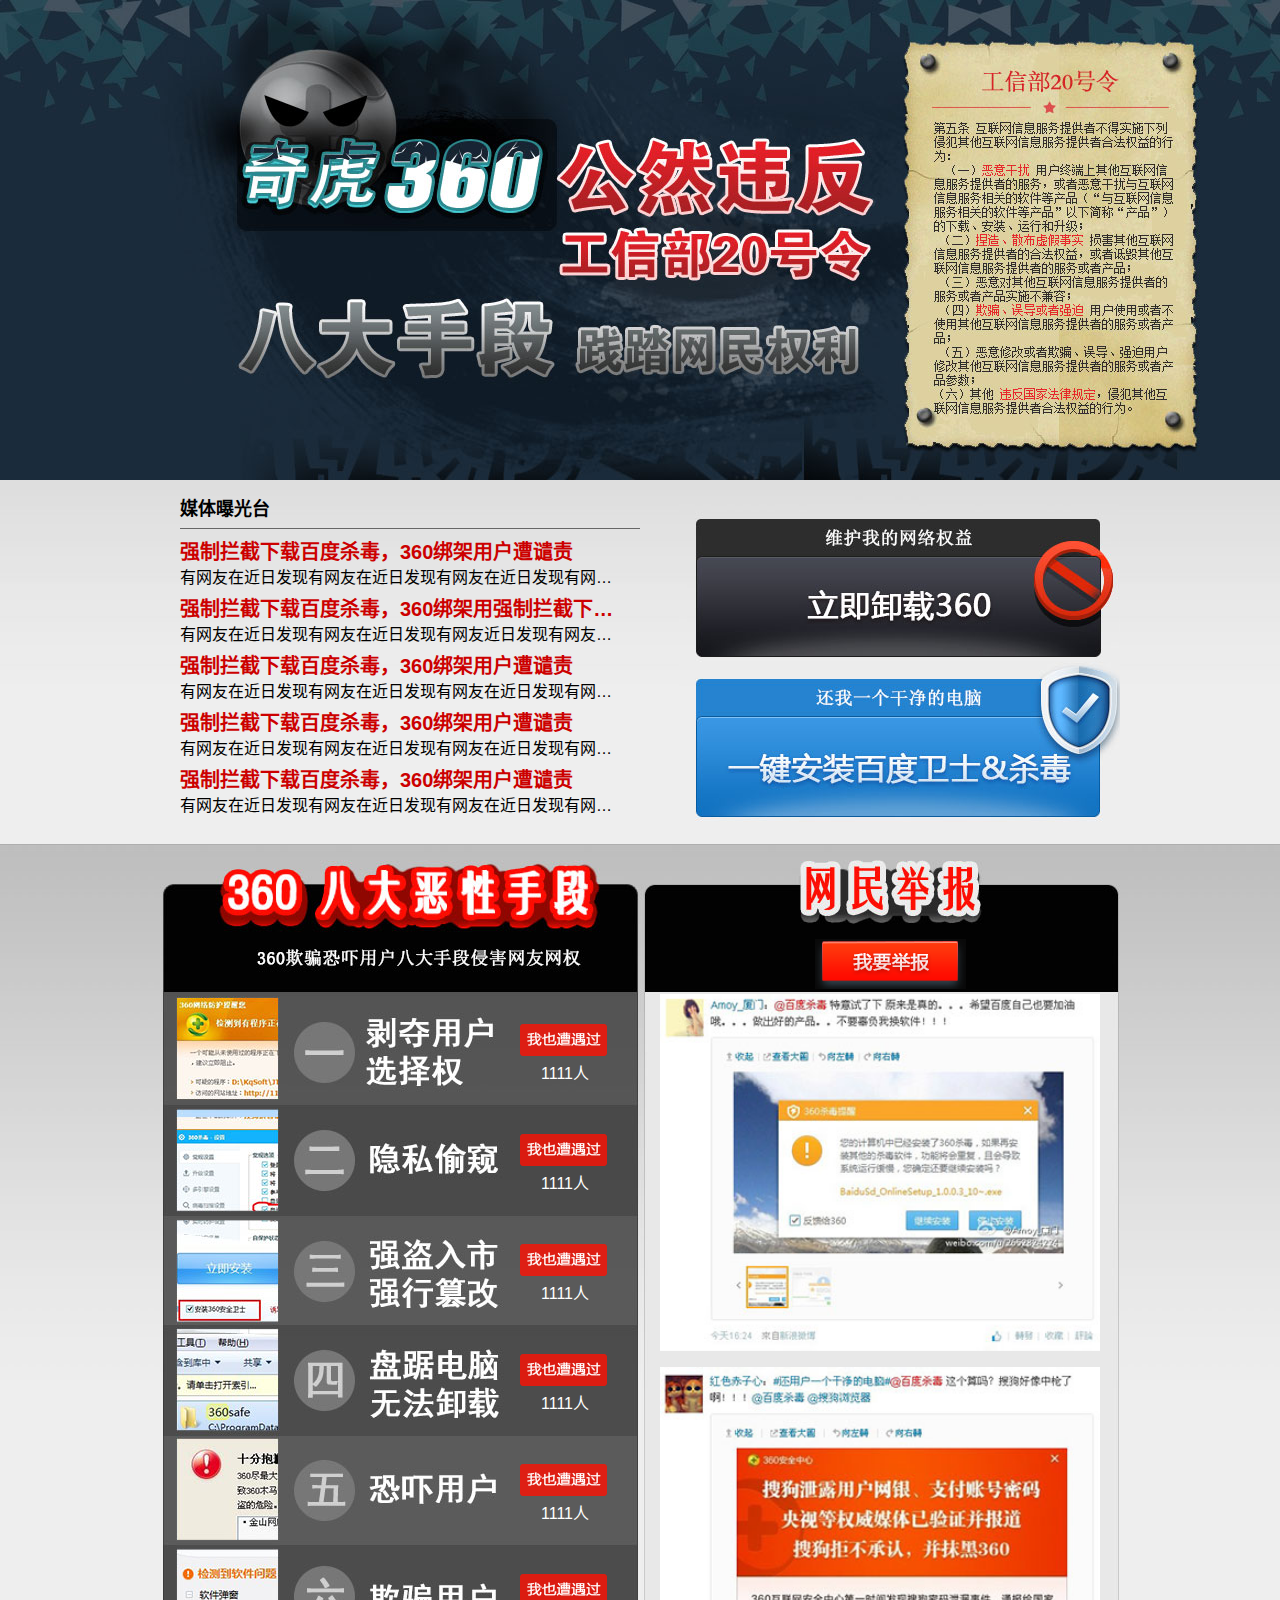
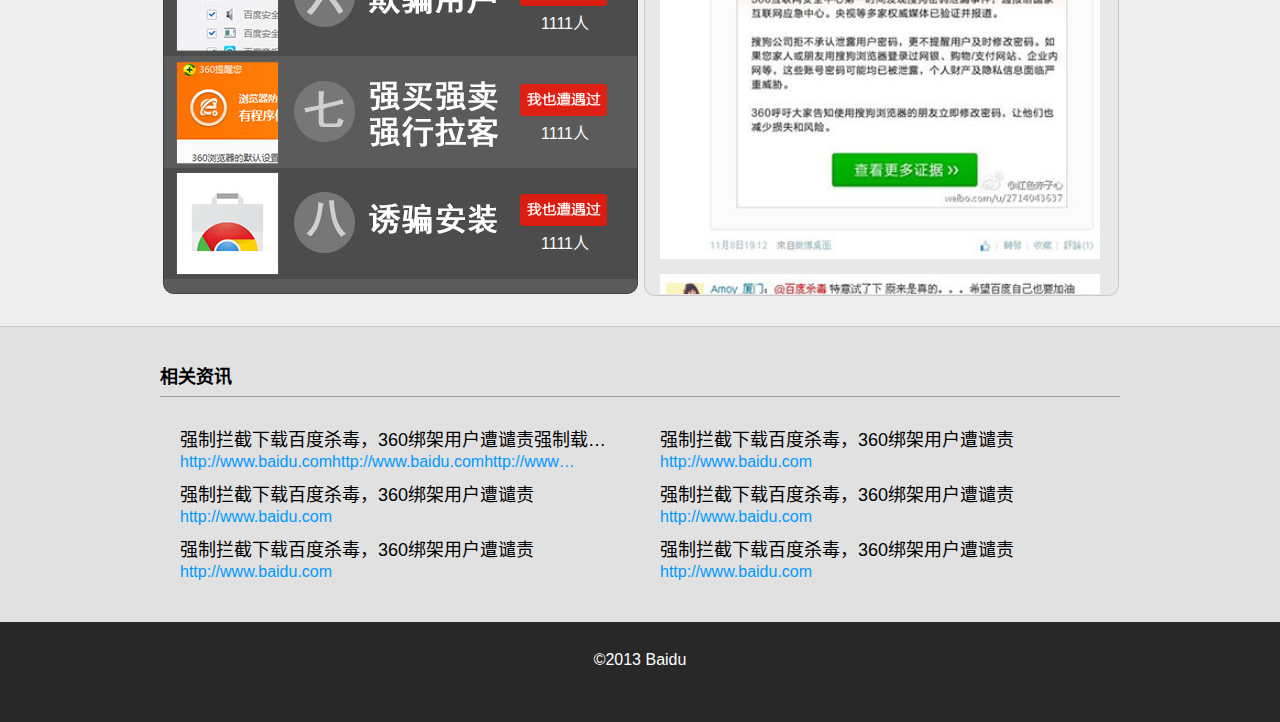
==== commit 2528b074: "v1.1" ====
--- a/index.html
+++ b/index.html
@@ -33,8 +33,8 @@
                     <p>有网友在近日发现有网友在近日发现有网友在近日发现有网友</p>
                 </div>
                 <div class="expo-item">
-                    <a href="#">强制拦截下载百度杀毒，360绑架用户遭谴责</a>
-                    <p>有网友在近日发现有网友在近日发现有网友在近日发现有网友</p>
+                    <a href="#">强制拦截下载百度杀毒，360绑架用强制拦截下载百度杀毒，360绑架用强制拦截下载百度杀毒，360绑架用户遭谴责</a>
+                    <p>有网友在近日发现有网友在近日发现有网友近日发现有网友在近日发现有网友近日发现有网友在近日发现有网友在近日发现有网友</p>
                 </div>
                 <div class="expo-item">
                     <a href="#">强制拦截下载百度杀毒，360绑架用户遭谴责</a>
@@ -120,8 +120,8 @@
         <div class="news-container">
              <h4>相关资讯</h4>
                 <div class="news-item">
-                    <a href="#" class="title">强制拦截下载百度杀毒，360绑架用户遭谴责强制</a>
-                    <a href="#" class="link">http://www.baidu.com</a>
+                    <a href="#" class="title">强制拦截下载百度杀毒，360绑架用户遭谴责强制载百度杀毒，360绑架用户遭谴责强制载百度杀毒，360绑架用户遭谴责强制</a>
+                    <a href="#" class="link">http://www.baidu.comhttp://www.baidu.comhttp://www.baidu.comhttp://www.baidu.com</a>
                 </div>
                 <div class="news-item">
                     <a href="#" class="title">强制拦截下载百度杀毒，360绑架用户遭谴责</a>
@@ -154,7 +154,20 @@
     <script src="./assets/js/jquery-1.10.2.min.js"></script>
     <script src="./assets/js/jquery.simplyscroll.min.js"></script>
     <script>
+    function multiSubText(selectString,limit,ellipsis){
+            $(selectString).each(function(){
+                if ($(this).html().length>limit){
+                    console.log("hello");
+                    var txt = $(this).html().substr(0,limit);
+                    $(this).html(ellipsis?txt+"…":txt);               
+                }
+            });
+    }
     $(document).ready(function() {
+        multiSubText(".expo-item a",22,true);
+        multiSubText(".expo-item p",26,true);
+        multiSubText(".news-item .title",24,true);
+        multiSubText(".news-item .link",50,true);
         $("#scroller").simplyScroll({
             customClass: 'vert',
             orientation: 'vertical',
